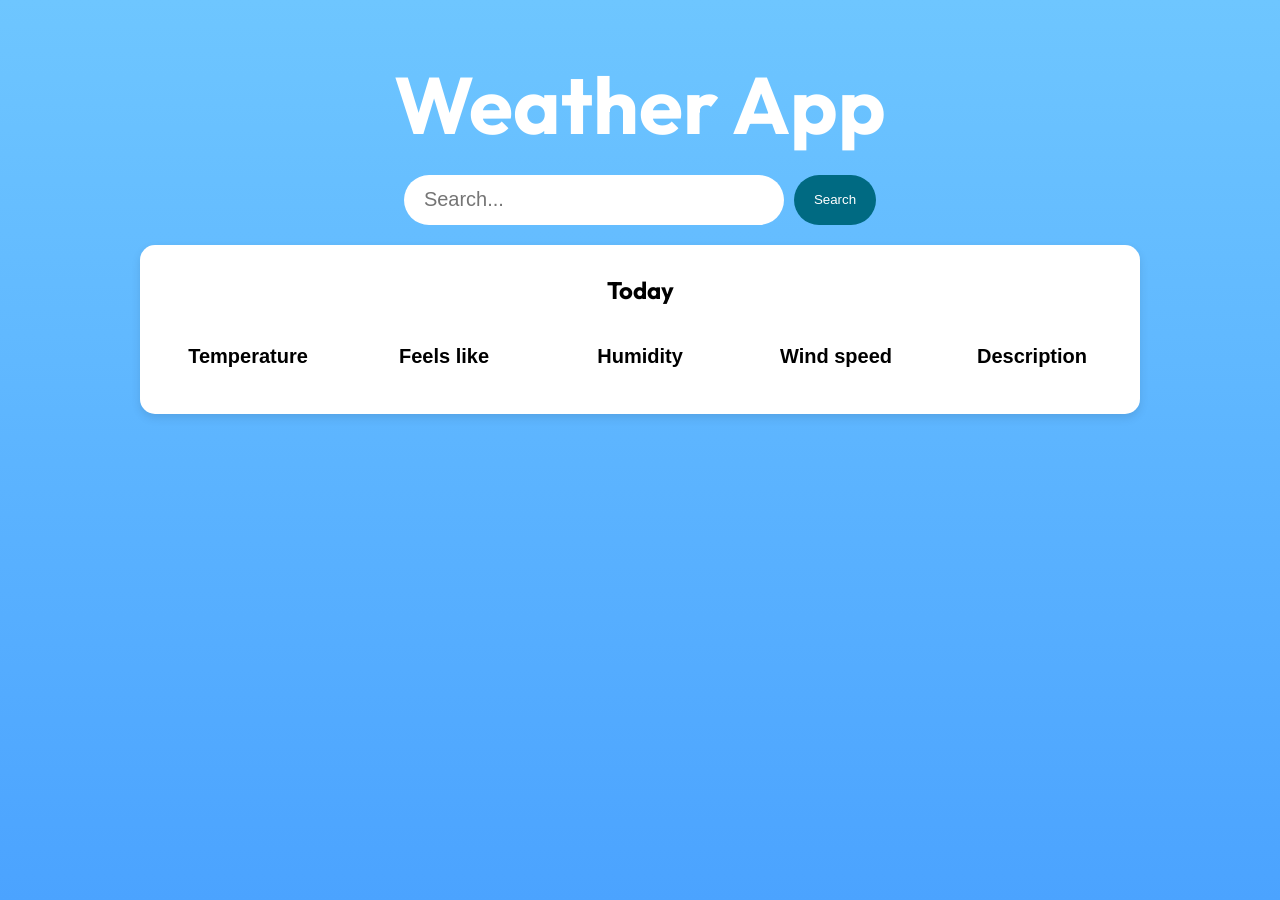
==== main.html @ 4d2a30db "layout fix and wind implementation" ====
<!DOCTYPE html>
<html lang="en">
<head>
    <meta charset="UTF-8">
    <meta name="viewport" content="width=device-width, initial-scale=1.0">
    <title>Weather App</title>
    <link rel="stylesheet" href="style.css">
</head>
<body>
    <div class="main">
        <h1>Weather App</h1>
        <div class="search-bar">
            <input type="text" id="location" placeholder="Search...">
            <button onclick="search()"><i class="fa fa-search"></i>Search</button>
        </div>

        <div class="weatherToday">
            <h2>Today</h2>
            <table>

                <th class="table-column">Temperature</th>
                <th class="table-column">Feels like</th>
                <th class="table-column">Humidity</th>
                <th class="table-column">Wind speed</th>
                <th class="table-column">Description</th>
                <tr>
                    <td id="todayTemp"></td>
                    <td id="todayFeelsLike"></td>
                    <td id="todayHumidity"></td>
                    <td id="todayWindSpeed"></td>
                    <td id="todayDescription"></td>
                </tr>
            </table>
        </div>
    </div>
    <script src="script.js"></script>
</body>
</html>
---- style.css ----
@import url('https://fonts.googleapis.com/css2?family=Outfit:wght@100..900&display=swap');

body {
    margin: 0;
    display: flex;
    font-family: Arial, sans-serif;
    background: linear-gradient(to bottom, #6ec6ff, #4ba3ff);
    justify-content: center;
    height: 100vh;
}

.main {
    width: 80%;
    height: fit-content;
    display: grid;
    max-width: 1000px;
}

.tableContainer {
    width: 100‰;
    text-align: center;
    background: white;
    padding: 20px;
    border-radius: 15px;
    box-shadow: 0 4px 10px rgba(0, 0, 0, 0.1);
}

.weatherToday {
    width: 100‰;
    text-align: center;
    background: white;
    padding: 10px;
    border-radius: 15px;
    box-shadow: 0 4px 10px rgba(0, 0, 0, 0.1);
    margin-bottom: 20px;
}

h1 {
    font-family: 'Outfit';
    font-size: 80px;
    text-align: center;
    color: white;
    margin-bottom: 20px;

}

h2 {
    font-family: 'Outfit';
}

.search-bar {
    display: flex;
    justify-content: center;
    margin-bottom: 20px;
    height: 50px;
}

.search-bar input {
    width: 340px;
    padding: 20px;
    border-radius: 50px 50px 50px 50px;
    margin-right: 10px;
    border: none;
    outline: none;
    font-size: 20px;
}

.search-bar button {
    color: white;
    padding-inline: 20px;
    background-color: rgb(0, 106, 130);
    border: none;
    border-radius: 50px 50px 50px 50px;
    cursor: pointer;
}

.search-bar button i {
    color: #4ba3ff;
}

table {
    width: 100%;
    border-collapse: collapse;
    margin-top: 20px;
}

th {
    width: fit-content;
    text-align: center;
    padding: 20px;
    font-size: 20px;
}

.date-column {
    width: 140px;
}

.table-column {
    width: 20%;
}



table td {
    padding-bottom: 15px;
    text-align: center;
    font-size: 20px;
}
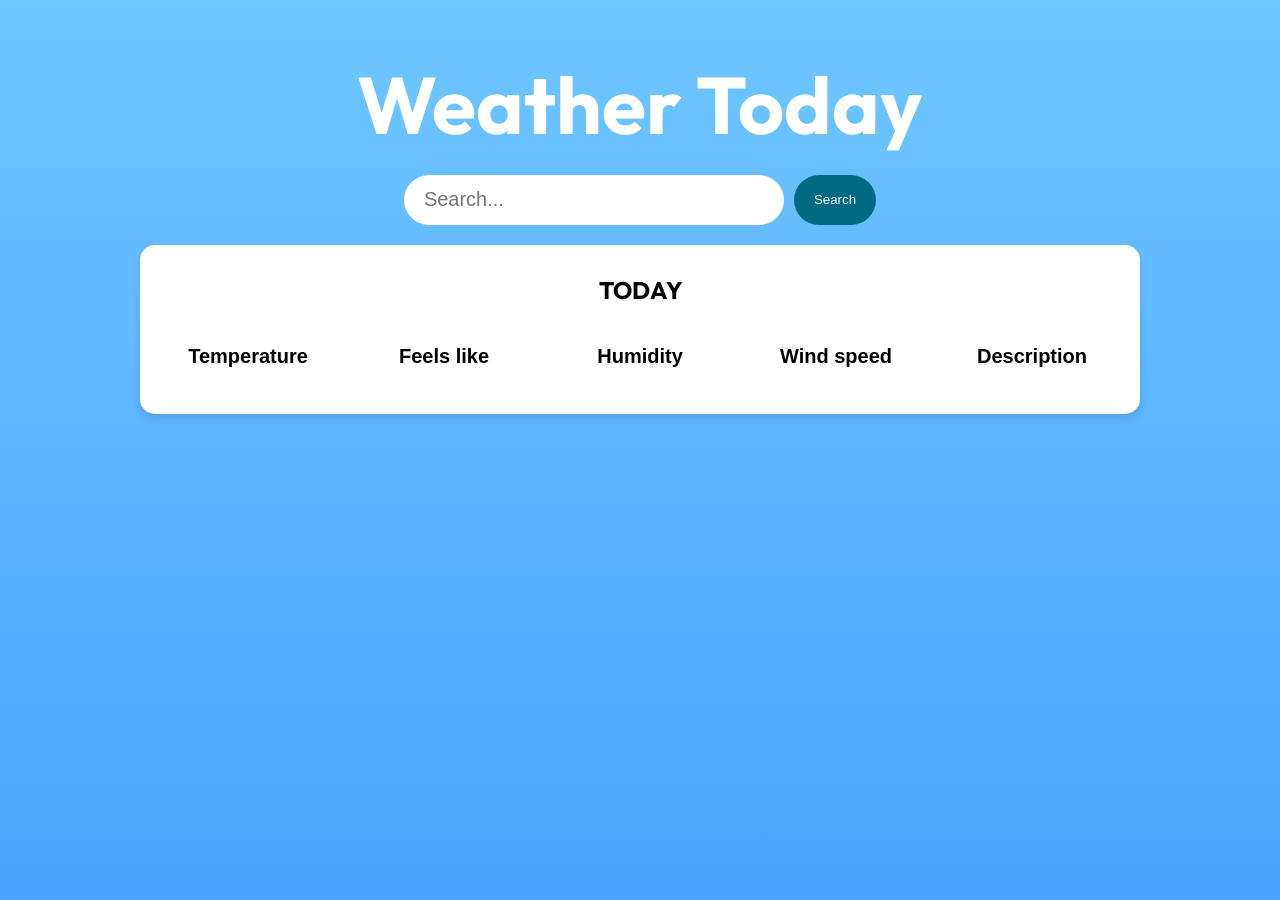
==== commit 4cde3625: "name fix and icon" ====
--- a/main.html
+++ b/main.html
@@ -8,14 +8,14 @@
 </head>
 <body>
     <div class="main">
-        <h1>Weather App</h1>
+        <h1>Weather Today</h1>
         <div class="search-bar">
             <input type="text" id="location" placeholder="Search...">
             <button onclick="search()"><i class="fa fa-search"></i>Search</button>
         </div>
 
         <div class="weatherToday">
-            <h2>Today</h2>
+            <h2>TODAY</h2>
             <table>
 
                 <th class="table-column">Temperature</th>
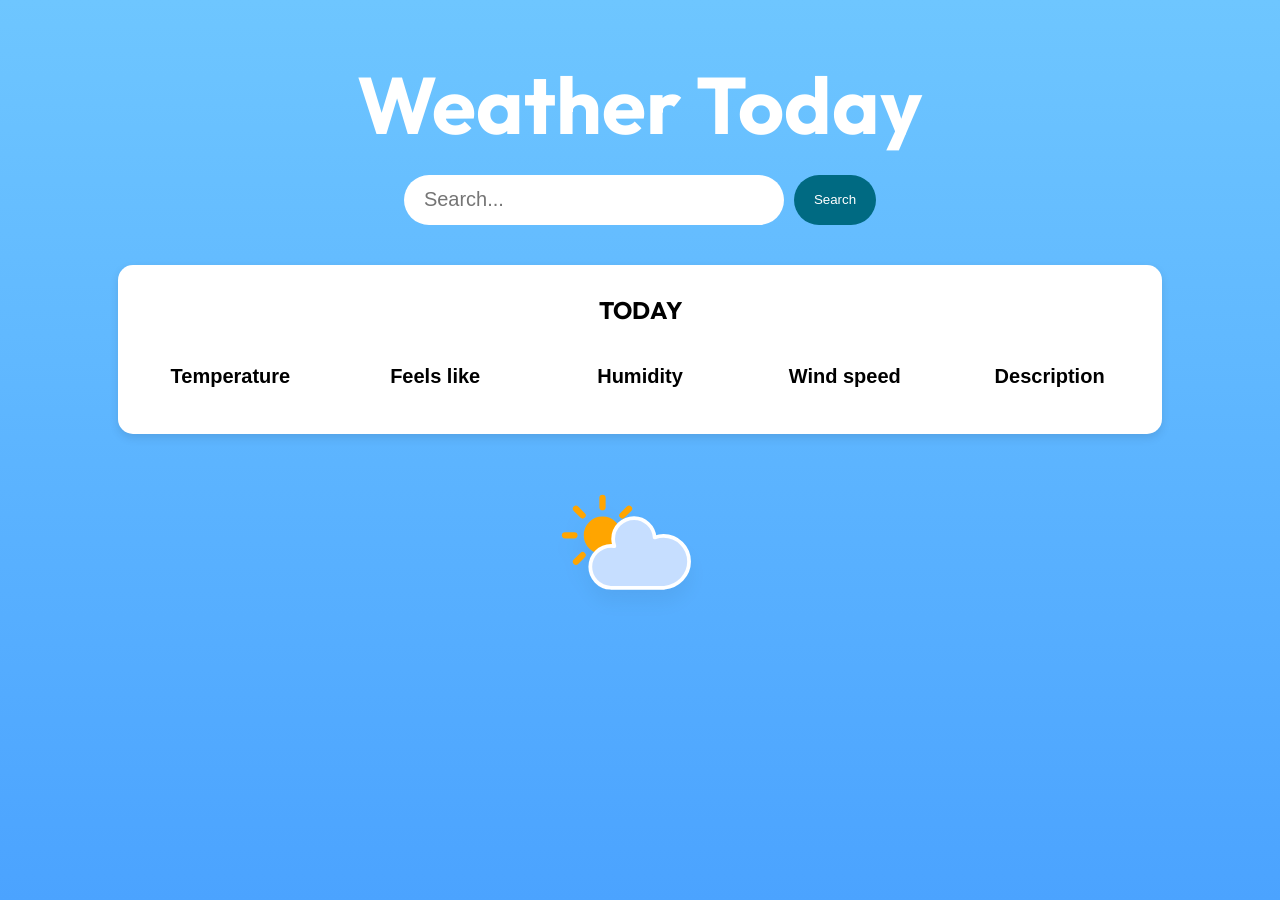
==== commit 774722b0: "svgs added" ====
--- a/main.html
+++ b/main.html
@@ -32,6 +32,7 @@
                 </tr>
             </table>
         </div>
+        <img class="svg" src="/svgs/cloudy-day-1.svg" alt="" width="200" height="200">
     </div>
     <script src="script.js"></script>
 </body>
--- a/style.css
+++ b/style.css
@@ -10,29 +10,27 @@
 }
 
 .main {
-    width: 80%;
+    width: 100%;
     height: fit-content;
-    display: grid;
-    max-width: 1000px;
-}
-
-.tableContainer {
-    width: 100‰;
-    text-align: center;
-    background: white;
-    padding: 20px;
-    border-radius: 15px;
-    box-shadow: 0 4px 10px rgba(0, 0, 0, 0.1);
+    display: flex;
+    flex-direction: column;
+    align-items: center;
+    max-width: 1500px;
 }
 
 .weatherToday {
-    width: 100‰;
+    width: 80%;
     text-align: center;
     background: white;
     padding: 10px;
     border-radius: 15px;
     box-shadow: 0 4px 10px rgba(0, 0, 0, 0.1);
+    margin-top: 20px;
     margin-bottom: 20px;
+}
+
+.svg {
+    display: flex;
 }
 
 h1 {
@@ -61,7 +59,6 @@
     border-radius: 50px 50px 50px 50px;
     margin-right: 10px;
     border: none;
-    outline: none;
     font-size: 20px;
 }
 
@@ -72,6 +69,11 @@
     border: none;
     border-radius: 50px 50px 50px 50px;
     cursor: pointer;
+}
+
+.search-bar button:hover {
+    border: white;
+    border-radius: 20px 20px 20px 20px;
 }
 
 .search-bar button i {
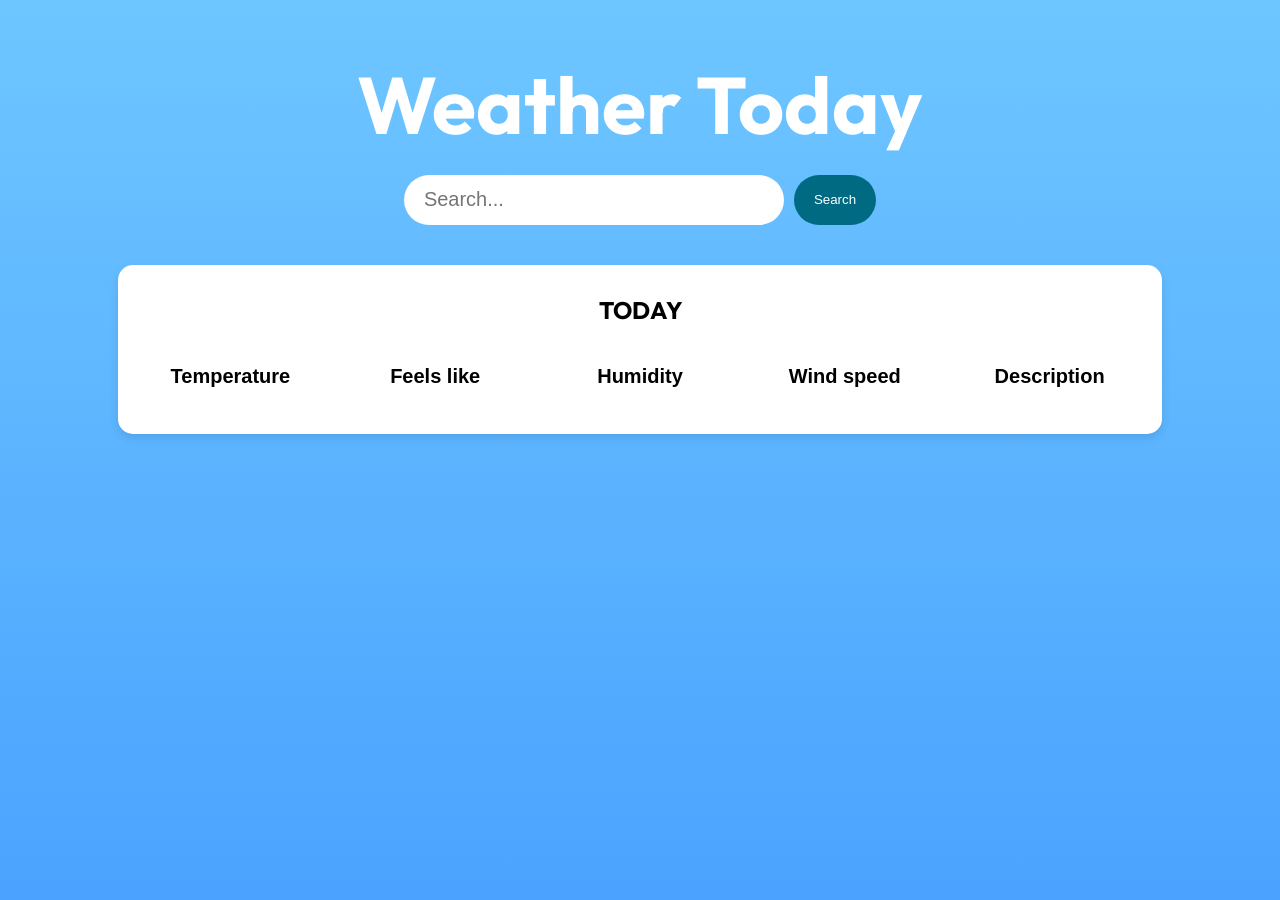
==== commit a901908d: "icons started and functional Need to fix the icons for weather id over 800" ====
--- a/main.html
+++ b/main.html
@@ -32,7 +32,7 @@
                 </tr>
             </table>
         </div>
-        <img class="svg" src="/svgs/cloudy-day-1.svg" alt="" width="200" height="200">
+        <img class="svg" id="weatherIcon" src="/svgs/cloudy-day-1.svg" alt="" width="200" height="200" style="display: none;">
     </div>
     <script src="script.js"></script>
 </body>
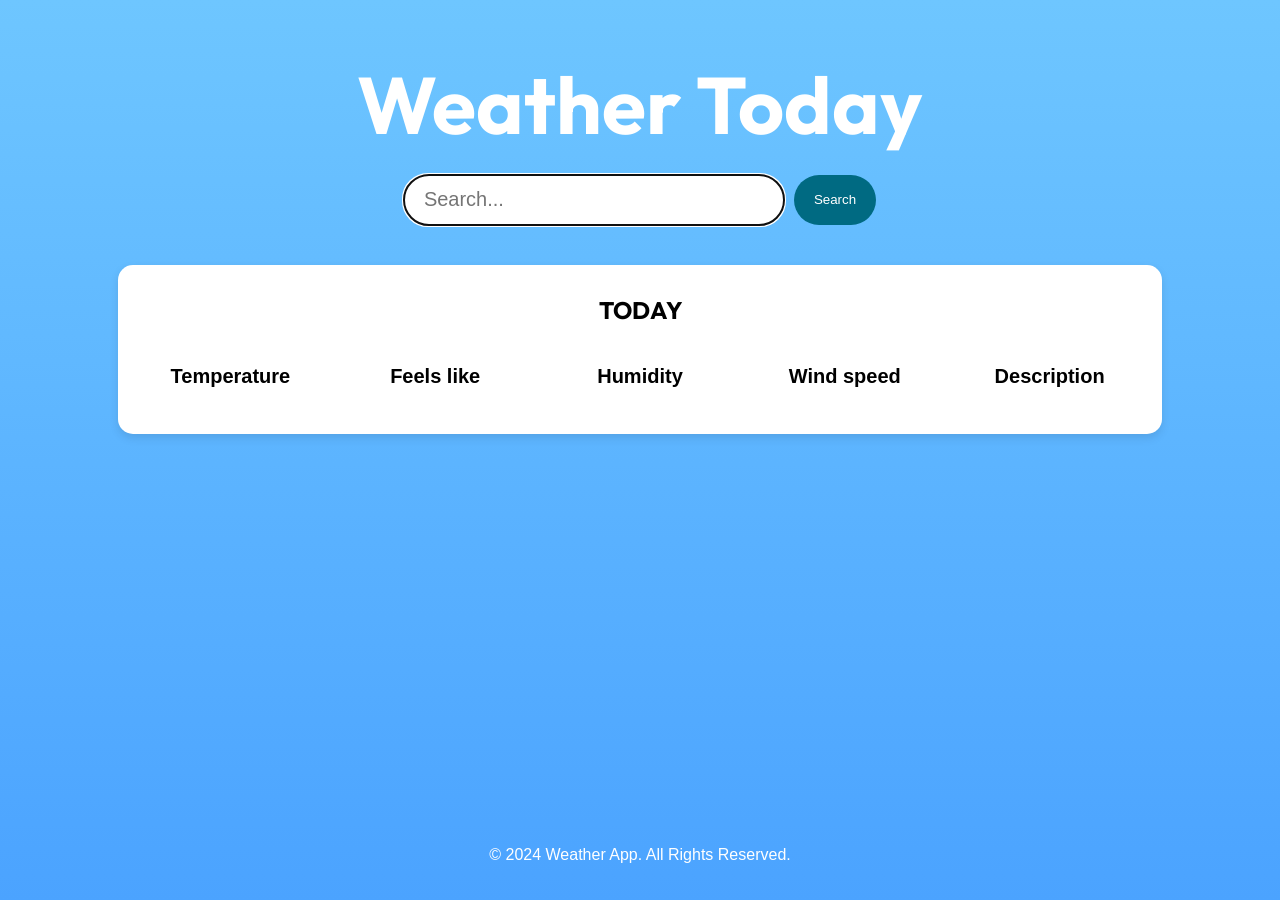
==== commit e7613c01: "footer" ====
--- a/main.html
+++ b/main.html
@@ -32,8 +32,17 @@
                 </tr>
             </table>
         </div>
+        <div id="error" style="display: none;">ERROR</div>
         <img class="svg" id="weatherIcon" src="/svgs/cloudy-day-1.svg" alt="" width="200" height="200" style="display: none;">
     </div>
     <script src="script.js"></script>
+
+    
 </body>
+<footer>
+    <div class="footer-content">
+        <p>&copy; 2024 Weather App. All Rights Reserved.</p>
+    </div>
+</footer>
+
 </html>
--- a/style.css
+++ b/style.css
@@ -3,17 +3,19 @@
 body {
     margin: 0;
     display: flex;
+    flex-direction: column;
+    align-items: center;
     font-family: Arial, sans-serif;
     background: linear-gradient(to bottom, #6ec6ff, #4ba3ff);
-    justify-content: center;
     height: 100vh;
+
 }
 
 .main {
     width: 100%;
-    height: fit-content;
     display: flex;
     flex-direction: column;
+    flex: 1;
     align-items: center;
     max-width: 1500px;
 }
@@ -39,7 +41,6 @@
     text-align: center;
     color: white;
     margin-bottom: 20px;
-
 }
 
 h2 {
@@ -65,7 +66,7 @@
 .search-bar button {
     color: white;
     padding-inline: 20px;
-    background-color: rgb(0, 106, 130);
+    background-color: rgb(0, 106, 130); 
     border: none;
     border-radius: 50px 50px 50px 50px;
     cursor: pointer;
@@ -101,12 +102,24 @@
     width: 20%;
 }
 
-
-
 table td {
     padding-bottom: 15px;
     text-align: center;
     font-size: 20px;
 }
 
+#error {
+    color: red;
+    font-size: 20px;
+    font-family: 'Outfit';
+}
 
+footer {
+    color: #fff;
+    padding: 20px 0;
+    text-align: center;
+    width: 100%;
+    position: relative;
+    bottom: 0c;
+    margin-top: 30px;
+}
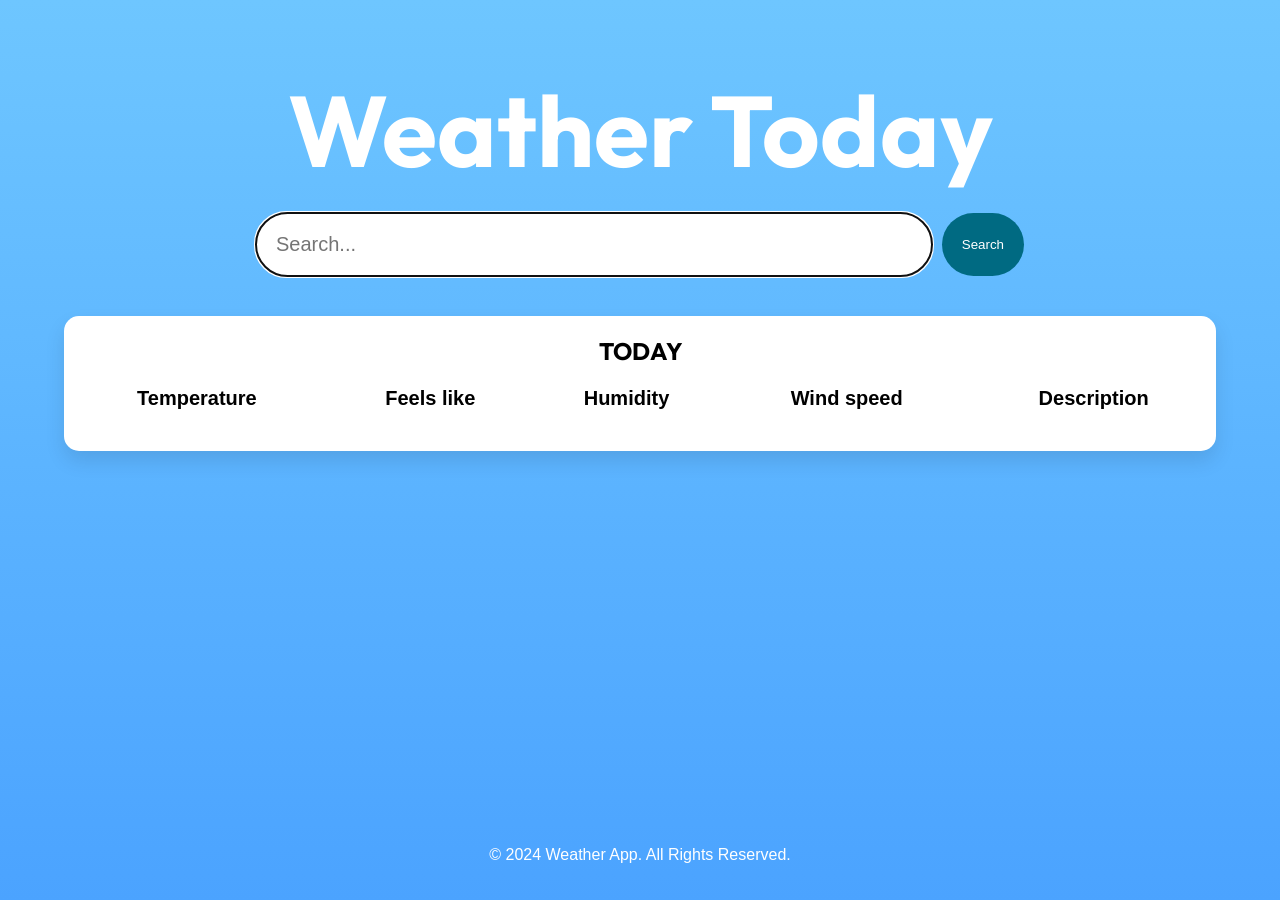
==== commit 76a97030: "responsive" ====
--- a/main.html
+++ b/main.html
@@ -9,15 +9,15 @@
 <body>
     <div class="main">
         <h1>Weather Today</h1>
-        <div class="search-bar">
-            <input type="text" id="location" placeholder="Search...">
-            <button onclick="search()"><i class="fa fa-search"></i>Search</button>
+        <div class="search-wrapper">
+            <div class="search-bar">
+                <input type="text" id="location" placeholder="Search...">
+                <button onclick="search()"><i class="fa fa-search"></i>Search</button>
+            </div>
         </div>
-
         <div class="weatherToday">
             <h2>TODAY</h2>
             <table>
-
                 <th class="table-column">Temperature</th>
                 <th class="table-column">Feels like</th>
                 <th class="table-column">Humidity</th>
@@ -36,13 +36,10 @@
         <img class="svg" id="weatherIcon" src="/svgs/cloudy-day-1.svg" alt="" width="200" height="200" style="display: none;">
     </div>
     <script src="script.js"></script>
-
-    
 </body>
 <footer>
     <div class="footer-content">
         <p>&copy; 2024 Weather App. All Rights Reserved.</p>
     </div>
 </footer>
-
 </html>
--- a/style.css
+++ b/style.css
@@ -8,7 +8,6 @@
     font-family: Arial, sans-serif;
     background: linear-gradient(to bottom, #6ec6ff, #4ba3ff);
     height: 100vh;
-
 }
 
 .main {
@@ -21,12 +20,12 @@
 }
 
 .weatherToday {
-    width: 80%;
+    width: 70%;
     text-align: center;
     background: white;
-    padding: 10px;
+    padding-bottom: 10px;
     border-radius: 15px;
-    box-shadow: 0 4px 10px rgba(0, 0, 0, 0.1);
+    box-shadow: 0 10px 20px rgba(0, 0, 0, 0.1);
     margin-top: 20px;
     margin-bottom: 20px;
 }
@@ -35,9 +34,10 @@
     display: flex;
 }
 
+
 h1 {
     font-family: 'Outfit';
-    font-size: 80px;
+    font-size: 100px;
     text-align: center;
     color: white;
     margin-bottom: 20px;
@@ -45,22 +45,31 @@
 
 h2 {
     font-family: 'Outfit';
+    margin: none;
+}
+
+.search-wrapper {
+    display: flex;
+    flex-wrap: wrap;
+    width: 70%;
 }
 
 .search-bar {
     display: flex;
-    justify-content: center;
     margin-bottom: 20px;
-    height: 50px;
+    width: 100%;
+    margin-left: 20%;
+    margin-right: 20%;
 }
 
 .search-bar input {
-    width: 340px;
     padding: 20px;
     border-radius: 50px 50px 50px 50px;
     margin-right: 10px;
     border: none;
     font-size: 20px;
+    width: 100%;
+    
 }
 
 .search-bar button {
@@ -70,6 +79,7 @@
     border: none;
     border-radius: 50px 50px 50px 50px;
     cursor: pointer;
+    height: 100%;
 }
 
 .search-bar button:hover {
@@ -87,23 +97,20 @@
     margin-top: 20px;
 }
 
+.table-colum {
+    width: 20%;
+}
+
 th {
     width: fit-content;
     text-align: center;
-    padding: 20px;
     font-size: 20px;
 }
 
-.date-column {
-    width: 140px;
-}
 
-.table-column {
-    width: 20%;
-}
 
 table td {
-    padding-bottom: 15px;
+    padding: 15px;
     text-align: center;
     font-size: 20px;
 }
@@ -122,4 +129,49 @@
     position: relative;
     bottom: 0c;
     margin-top: 30px;
+}
+
+/* MEDIA QUERIES*/
+@media (max-width: 1300px){
+    .weatherToday {
+        width: 90%;
+    }
+
+    .search-wrapper {
+        width: 100%;
+    }
+}
+
+@media (max-width: 900px) {
+    h1 {
+        font-size: 70px;
+    }
+
+    .weatherToday {
+        width: 60%;
+    }
+
+    .search-wrapper {
+        width: 100%;
+    }
+
+    th {
+        display: none;
+    }
+
+    td {
+        display: block;
+    }
+
+
+}
+
+@media (max-width: 500px) {
+    h1 {
+        font-size: 50px;
+    }
+
+    .weatherToday {
+        
+    }
 }
